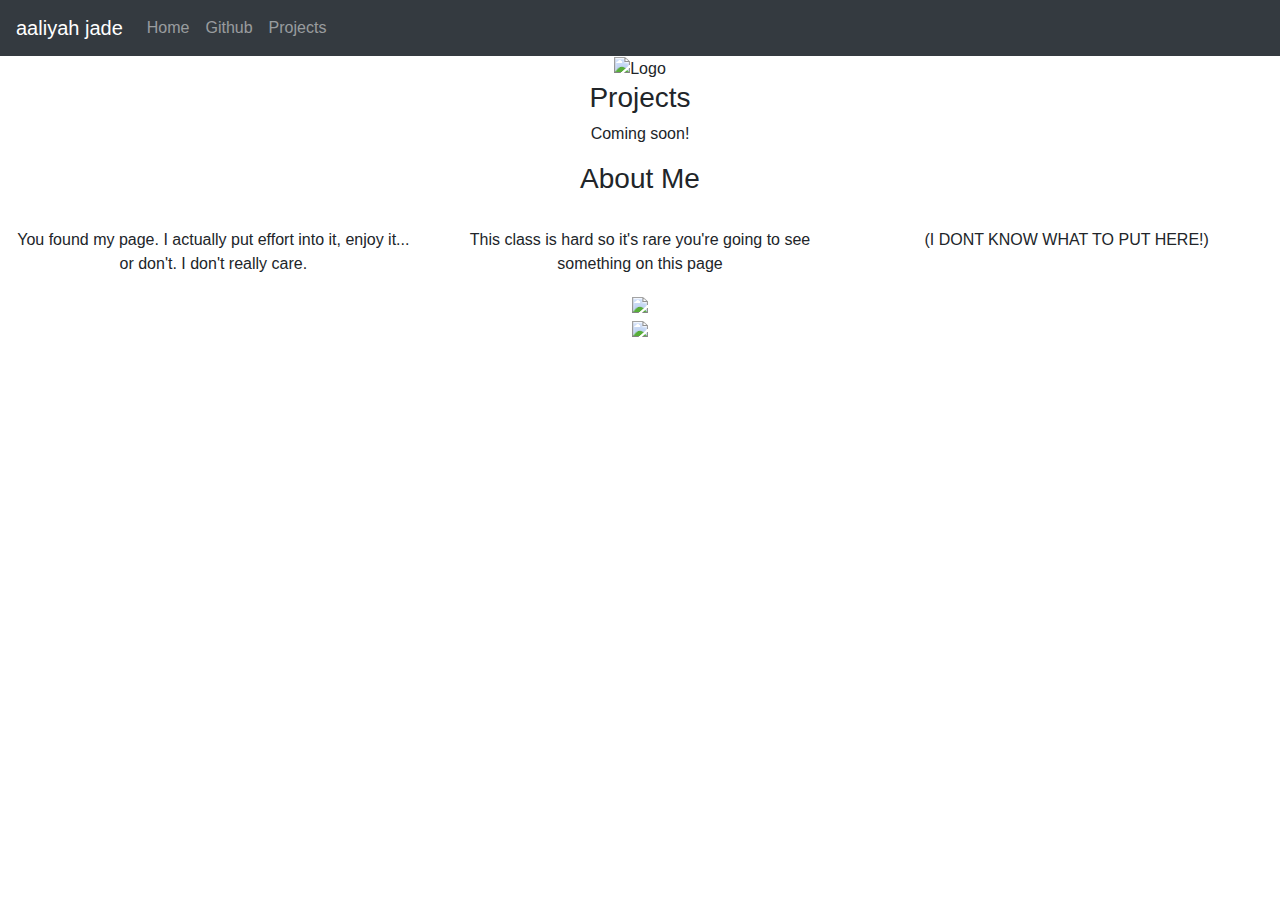
==== index.html @ a55a741f "Update index.html" ====
<!DOCTYPE html>
<html lang="en">

<head>
    <title class="owner-name">#</title>
    <meta charset="utf-8">
    <meta name="viewport" content="width=device-width, initial-scale=1">
    <link rel="stylesheet" href="https://stackpath.bootstrapcdn.com/bootstrap/4.3.1/css/bootstrap.min.css">
    <link href="https://fonts.googleapis.com/css?family=Montserrat" rel="stylesheet">
    <link rel="stylesheet" href="style.css" type="text/css">
    <script src="https://code.jquery.com/jquery-3.3.1.slim.min.js"></script>
    <script src="https://cdnjs.cloudflare.com/ajax/libs/popper.js/1.14.7/umd/popper.min.js"></script>
    <script src="https://stackpath.bootstrapcdn.com/bootstrap/4.3.1/js/bootstrap.min.js"></script>

</head>

<body>

    <!-- Navbar -->

    <nav class="navbar navbar-expand-lg navbar-dark bg-dark">
        <a class="navbar-brand owner-name" href="#"></a>
        <button class="navbar-toggler" type="button" data-toggle="collapse" data-target="#navbarSupportedContent" aria-controls="navbarSupportedContent" aria-expanded="false" aria-label="Toggle navigation">
            <span class="navbar-toggler-icon"></span>
        </button>

        <div class="collapse navbar-collapse" id="navbarSupportedContent">
            <ul class="navbar-nav mr-auto">
                <li class="nav-item">
                    <a class="nav-link" href="index.html">Home</a>
                </li>
                <li class="nav-item">
                    <a class="nav-link" href="#" id="github" target="_blank">Github</a>
                </li>
                <li class="nav-item">
                    <a class="nav-link" href="#projects">Projects</a>
                </li>
            </ul>
        </div>
    </nav>

    <!-- First Container -->
    <div class="container-fluid bg-1 text-center">
        <!--<h1 class="margin">Name</h1>-->
        <img src="img/logo.png" class="img-fluid" alt="Logo" id="logo">
    </div>

    <!-- Second Container -->
    <div class="container-fluid bg-2 text-center" id="projects">
        <h3 class="margin">Projects</h3>
        <p>Coming soon!</p>
        <div class="container">
            <div class="row">

                <!--
                <div class="col-sm-4">
                    <div class="card">
                        <div class="card-body">
                            <h5 class="card-title">Project Name</h5>
                            <h6 class="card-subtitle mb-2 text-muted">10th Grade</h6>
                            <p class="card-text">A brief explanation of the project.</p>
                            <a href="#" class="card-link">More</a>
                        </div>
                    </div>
                </div>
                -->

            </div>
        </div>
        </a>
    </div>

    <!-- Third Container (Grid) -->
    <div class="container-fluid bg-3 text-center">
        <h3 class="margin">About Me</h3><br>
        <div class="row">
            <div class="col-sm-4">
                <p>You found my page. I actually put effort into it, enjoy it... or don't. I don't really care.</p>
            </div>
            <div class="col-sm-4">
                <p>This class is hard so it's rare you're going to see something on this page</p>
            </div>
            <div class="col-sm-4">
                <p>(I DONT KNOW WHAT TO PUT HERE!)</p>
            </div>
        </div>
    </div>

    <!-- Footer -->
    <footer class="container-fluid bg-4 text-center">
        <a href="#" target="_blank" id="fork"><img src="img/fork.png"></a><br>
        <a href="https://hstatsep.github.io" target="_blank"><img src="https://hstatsep.github.io/img/hstatsep-logo-small.png" id="sep"></a>
    </footer>


    <script src="script.js"></script>
</body>

</html>
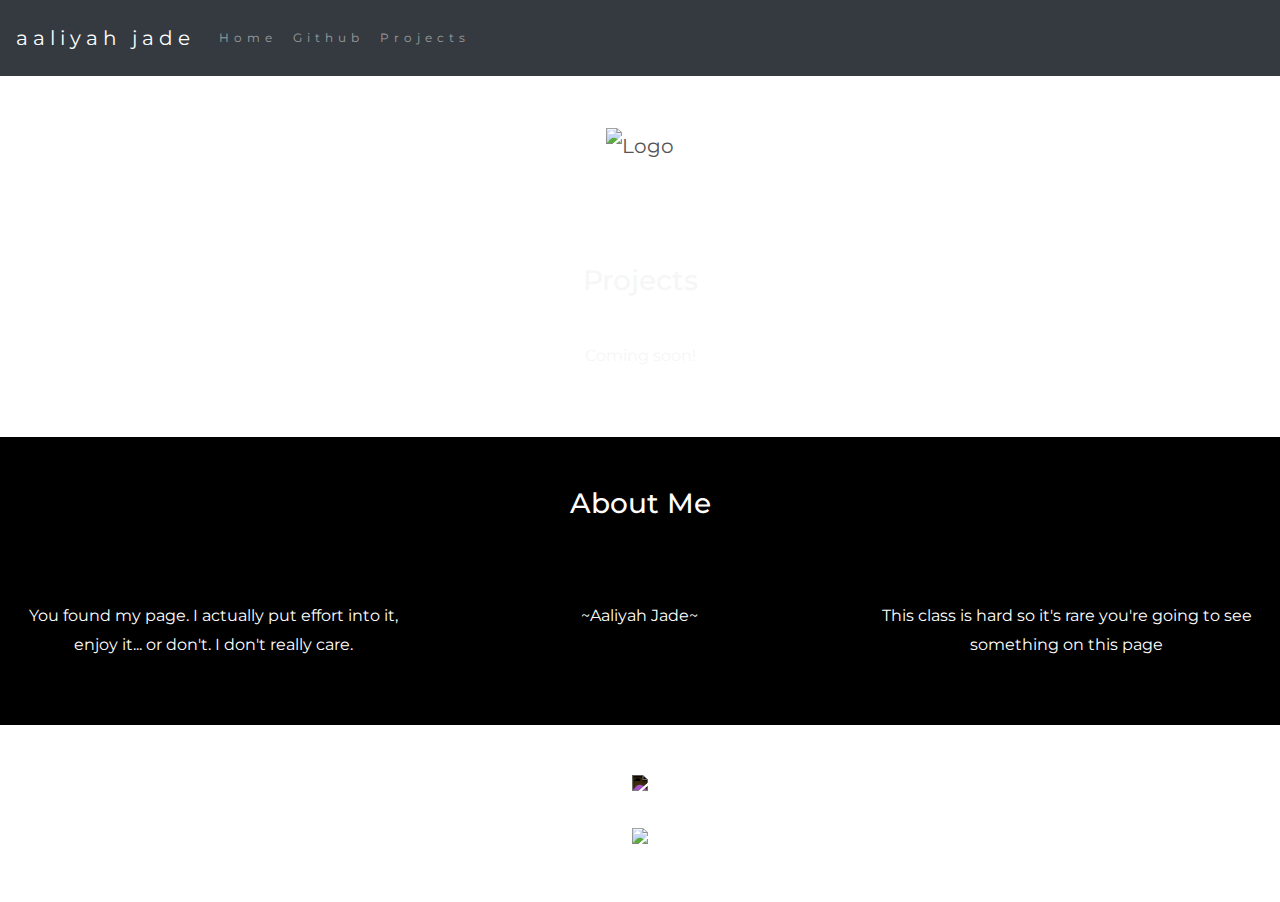
==== commit 77be78ed: "Update index.html" ====
--- a/index.html
+++ b/index.html
@@ -78,10 +78,10 @@
                 <p>You found my page. I actually put effort into it, enjoy it... or don't. I don't really care.</p>
             </div>
             <div class="col-sm-4">
-                <p>This class is hard so it's rare you're going to see something on this page</p>
+                <p>~Aaliyah Jade~</p>
             </div>
             <div class="col-sm-4">
-                <p>(I DONT KNOW WHAT TO PUT HERE!)</p>
+                <p>This class is hard so it's rare you're going to see something on this page</p>
             </div>
         </div>
     </div>
--- a/style.css
+++ b/style.css
@@ -0,0 +1,83 @@
+html, body {
+    height: 100%;
+}
+
+body {
+    font: 20px Montserrat, sans-serif;
+    line-height: 1.8;
+    color: #f5f6f7;
+}
+
+p {
+    font-size: 16px;
+}
+
+a {
+    color: #2e72a1;
+}
+
+#logo, .project-img {
+    max-height: 300px;
+}
+
+#fork img{
+    height: 25px;
+    margin-bottom: 25px;
+    filter: invert(1);
+}
+
+#sep {
+    height: 75px;
+}
+
+.margin {
+    margin-bottom: 45px;
+}
+
+.bg-1 {
+    background-color: #ffffff; /* White */
+    color: #555555;
+}
+
+.bg-2 {
+    background-color: #lightpink; /* Light Pink */
+    color: #lightpink;
+}
+
+.card {
+    color: black;
+    text-align: left;
+}
+
+.card-title {
+    font-weight: 700;
+}
+
+.bg-3 {
+    background-color: #000000; /* Black */
+    color: #ffffff;
+}
+
+.bg-4 {
+    background-color: #hotpink; /* Hot Pink */
+    color: #hotpink;
+}
+
+.container-fluid {
+    padding-top: 50px;
+    padding-bottom: 50px;
+}
+
+.navbar {
+    padding-top: 15px;
+    padding-bottom: 15px;
+    border: 0;
+    border-radius: 0;
+    margin-bottom: 0;
+    font-size: 12px;
+    letter-spacing: 5px;
+}
+
+.navbar-nav li a:hover {
+    color: #2e72a1 !important;
+}
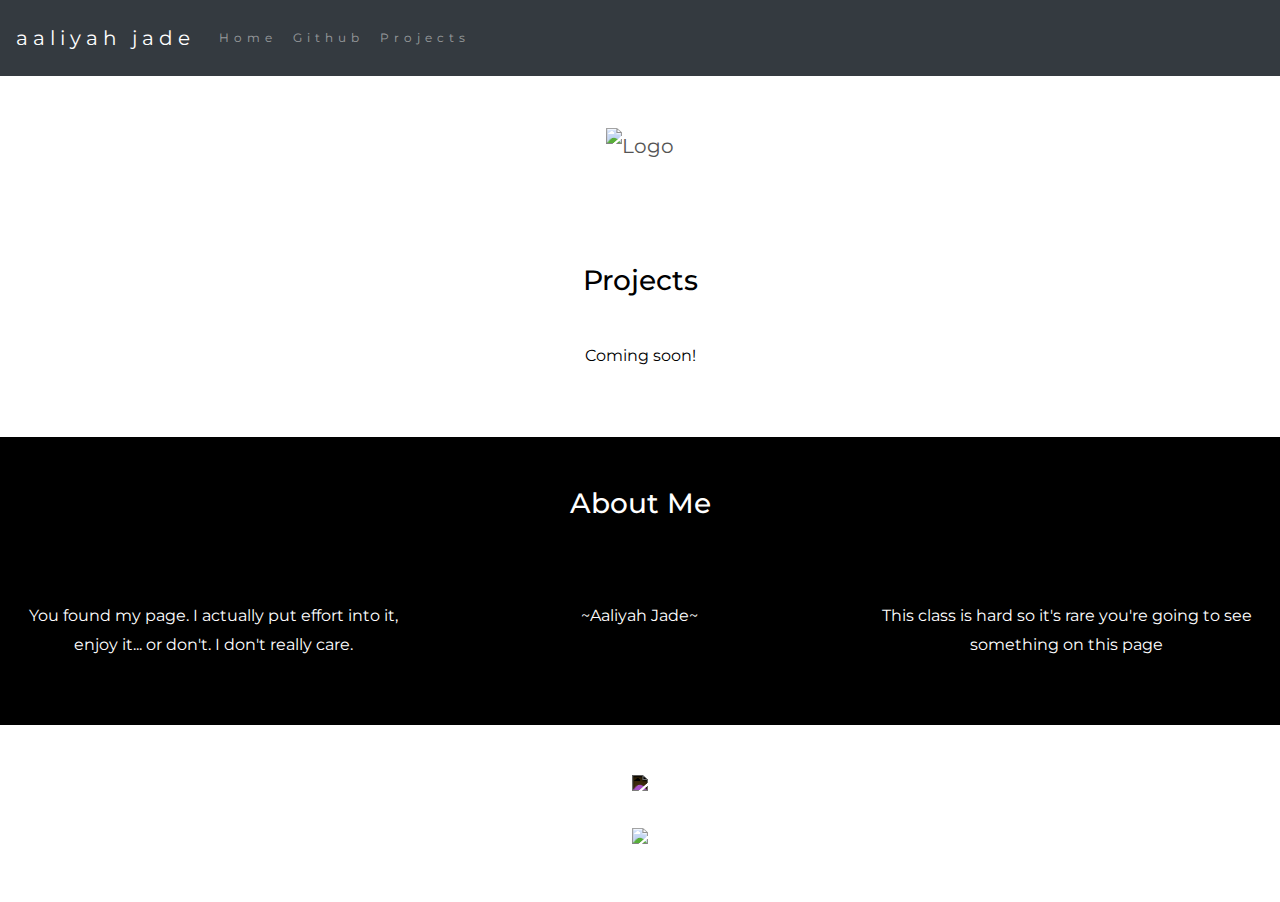
==== commit ea3bbb75: "Update index.html" ====
--- a/index.html
+++ b/index.html
@@ -42,7 +42,7 @@
     <!-- First Container -->
     <div class="container-fluid bg-1 text-center">
         <!--<h1 class="margin">Name</h1>-->
-        <img src="img/logo.png" class="img-fluid" alt="Logo" id="logo">
+        <img src="img/baby-png.png" class="img-fluid" alt="Logo" id="logo">
     </div>
 
     <!-- Second Container -->
--- a/style.css
+++ b/style.css
@@ -13,11 +13,13 @@
 }
 
 a {
-    color: #2e72a1;
+    div {
+    background: linear-gradient(to bottom, #660033 0%, #cc0000 100%);
+}
 }
 
 #logo, .project-img {
-    max-height: 300px;
+    max-height: 347px;
 }
 
 #fork img{
@@ -40,8 +42,8 @@
 }
 
 .bg-2 {
-    background-color: #lightpink; /* Light Pink */
-    color: #lightpink;
+    background-color: ##ffcccc; /* Light Pink */
+    color: #000000;
 }
 
 .card {
@@ -59,8 +61,8 @@
 }
 
 .bg-4 {
-    background-color: #hotpink; /* Hot Pink */
-    color: #hotpink;
+    background-color: ##ffcccc; /* Light Pink */
+    color: #000000;
 }
 
 .container-fluid {
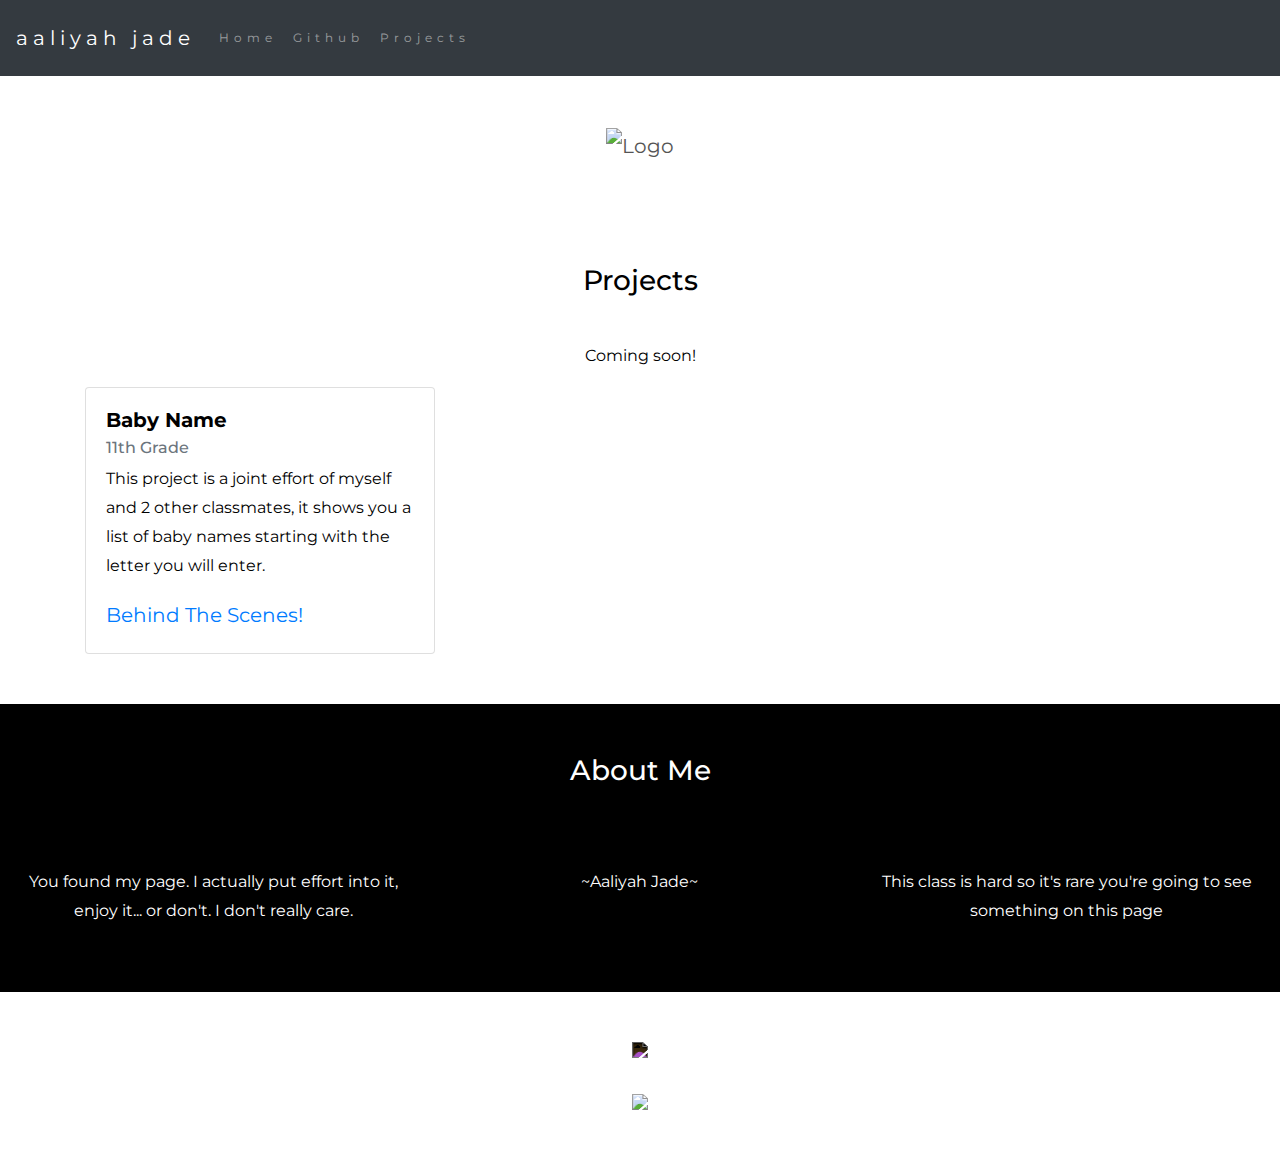
==== commit 7ba39e97: "Update index.html" ====
--- a/index.html
+++ b/index.html
@@ -52,18 +52,18 @@
         <div class="container">
             <div class="row">
 
-                <!--
+                
                 <div class="col-sm-4">
                     <div class="card">
                         <div class="card-body">
-                            <h5 class="card-title">Project Name</h5>
-                            <h6 class="card-subtitle mb-2 text-muted">10th Grade</h6>
-                            <p class="card-text">A brief explanation of the project.</p>
-                            <a href="#" class="card-link">More</a>
+                            <h5 class="card-title">Baby Name</h5>
+                            <h6 class="card-subtitle mb-2 text-muted">11th Grade</h6>
+                            <p class="card-text">This project is a joint effort of myself and 2 other classmates, it shows you a list of baby names starting with the letter you will enter.</p>
+                            <a href="projects/baby-names.html" class="card-link">Behind The Scenes!</a>
                         </div>
                     </div>
                 </div>
-                -->
+               
 
             </div>
         </div>
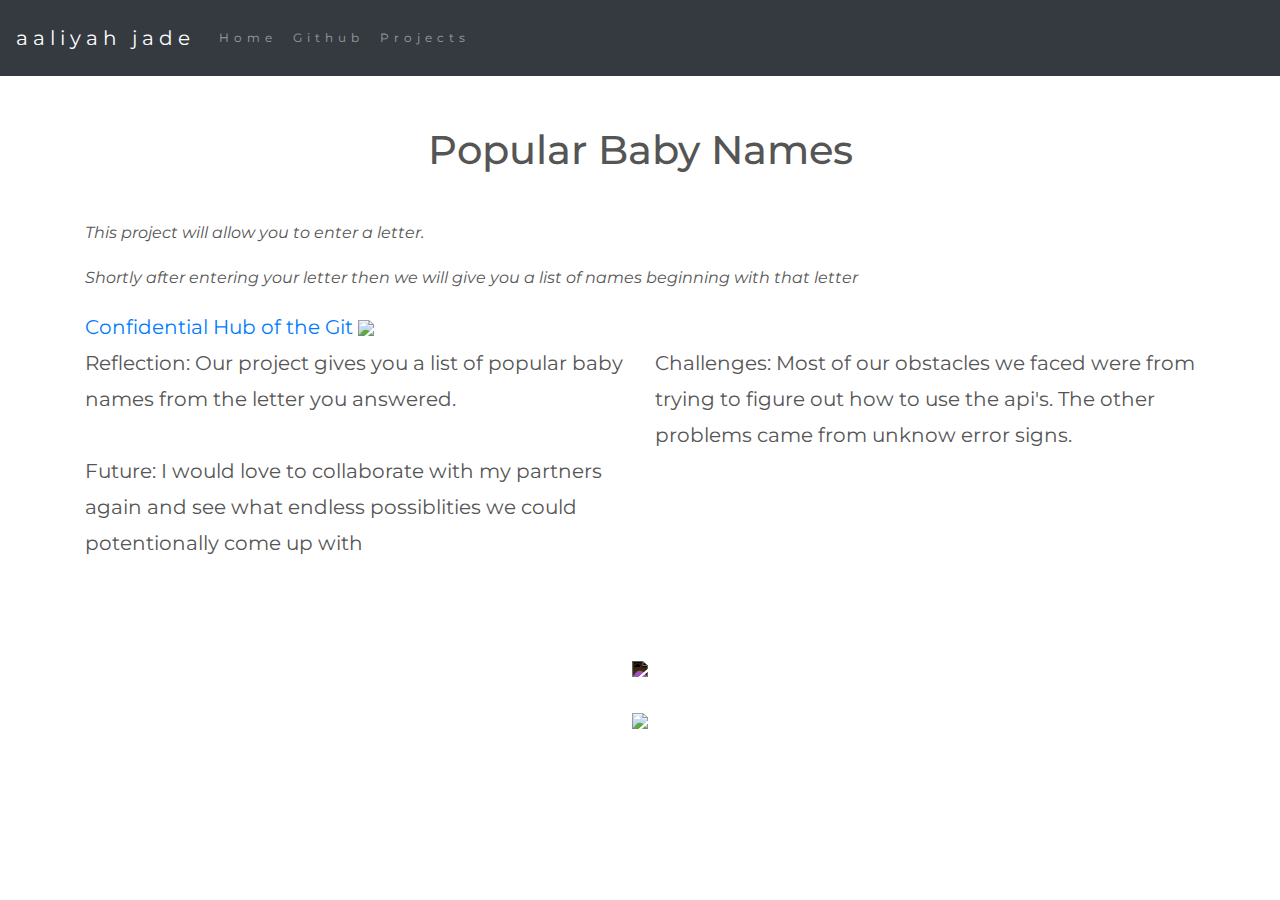
==== commit b6701f6b: "Update index.html" ====
--- a/index.html
+++ b/index.html
@@ -2,12 +2,12 @@
 <html lang="en">
 
 <head>
-    <title class="owner-name">#</title>
+    <title class="Aaliyah">#</title>
     <meta charset="utf-8">
     <meta name="viewport" content="width=device-width, initial-scale=1">
     <link rel="stylesheet" href="https://stackpath.bootstrapcdn.com/bootstrap/4.3.1/css/bootstrap.min.css">
     <link href="https://fonts.googleapis.com/css?family=Montserrat" rel="stylesheet">
-    <link rel="stylesheet" href="style.css" type="text/css">
+    <link rel="stylesheet" href="../style.css" type="text/css">
     <script src="https://code.jquery.com/jquery-3.3.1.slim.min.js"></script>
     <script src="https://cdnjs.cloudflare.com/ajax/libs/popper.js/1.14.7/umd/popper.min.js"></script>
     <script src="https://stackpath.bootstrapcdn.com/bootstrap/4.3.1/js/bootstrap.min.js"></script>
@@ -27,73 +27,64 @@
         <div class="collapse navbar-collapse" id="navbarSupportedContent">
             <ul class="navbar-nav mr-auto">
                 <li class="nav-item">
-                    <a class="nav-link" href="index.html">Home</a>
+                    <a class="nav-link" href="../index.html">Home</a>
                 </li>
                 <li class="nav-item">
-                    <a class="nav-link" href="#" id="github" target="_blank">Github</a>
+                    <a class="nav-link" href="https://github.com/Aaliyahv0186" id="github" target="_blank">Github</a>
                 </li>
                 <li class="nav-item">
-                    <a class="nav-link" href="#projects">Projects</a>
+                    <a class="nav-link" href="https://github.com/Aaliyahv0186/aaliyahv0186.github.io/tree/master/projects">Projects</a>
                 </li>
             </ul>
         </div>
     </nav>
 
     <!-- First Container -->
-    <div class="container-fluid bg-1 text-center">
-        <!--<h1 class="margin">Name</h1>-->
-        <img src="img/baby-png.png" class="img-fluid" alt="Logo" id="logo">
-    </div>
+    <div class="container-fluid bg-1">
+        <div class="container">
 
-    <!-- Second Container -->
-    <div class="container-fluid bg-2 text-center" id="projects">
-        <h3 class="margin">Projects</h3>
-        <p>Coming soon!</p>
-        <div class="container">
+            <b></b><h1 class="margin text-center">Popular Baby Names</h1></b>
+            <i><p>This project will allow you to enter a letter.</p></i>
+            <i><p>Shortly after entering your letter then we will give you a list of names beginning with that letter</p></i>
+            <!--<a href="https://ide.cs50.io/ad5ad23286834c41a668945d8f6d338f">Link about my lovely project</a><br>-->
+
+            <!--EXAMPLE OF PREVIEW LINK-->
+            <a href="https://ide-ad5ad23286834c41a668945d8f6d338f-8081.cs50.ws/index.html">Confidential</a>
+            <!--EXAMPLE OF GITHUB LINK-->
+            <a href="https://github.com/Aaliyahv0186/aaliyahv0186.github.io">Hub of the Git</a>
+
+            <img src="../img/screenshot(11).png" class="img-fluid project-img">
+
+
             <div class="row">
 
                 
-                <div class="col-sm-4">
-                    <div class="card">
-                        <div class="card-body">
-                            <h5 class="card-title">Baby Name</h5>
-                            <h6 class="card-subtitle mb-2 text-muted">11th Grade</h6>
-                            <p class="card-text">This project is a joint effort of myself and 2 other classmates, it shows you a list of baby names starting with the letter you will enter.</p>
-                            <a href="projects/baby-names.html" class="card-link">Behind The Scenes!</a>
-                        </div>
+                <div class="col-sm-6">
+                    Reflection: Our project gives you a list of popular baby names from the letter you answered.
+                </div>
+                <div class="col-sm-6">
+                    Challenges: Most of our obstacles we faced were from trying to figure out how to use the api's. The other problems came from unknow error signs. 
+                </div>
+                <div class="col-sm-6">
+                    Future: I would love to collaborate with my partners again and see what endless possiblities we could potentionally come up with
                     </div>
-                </div>
-               
+             
 
             </div>
-        </div>
-        </a>
-    </div>
 
-    <!-- Third Container (Grid) -->
-    <div class="container-fluid bg-3 text-center">
-        <h3 class="margin">About Me</h3><br>
-        <div class="row">
-            <div class="col-sm-4">
-                <p>You found my page. I actually put effort into it, enjoy it... or don't. I don't really care.</p>
-            </div>
-            <div class="col-sm-4">
-                <p>~Aaliyah Jade~</p>
-            </div>
-            <div class="col-sm-4">
-                <p>This class is hard so it's rare you're going to see something on this page</p>
-            </div>
         </div>
     </div>
 
+
+
     <!-- Footer -->
     <footer class="container-fluid bg-4 text-center">
-        <a href="#" target="_blank" id="fork"><img src="img/fork.png"></a><br>
-        <a href="https://hstatsep.github.io" target="_blank"><img src="https://hstatsep.github.io/img/hstatsep-logo-small.png" id="sep"></a>
+        <a href="../img/screenshot(11).png" target="_blank" id="fork"><img src="../img/screenshot(11).png"></a><br>
+        <a href="LogoMakr-4MP1y6.png" target="_blank"><img src="LogoMakr-4MP1y6.png" id="sep"></a>
     </footer>
 
 
-    <script src="script.js"></script>
+    <script src="../script.js"></script>
 </body>
 
 </html>
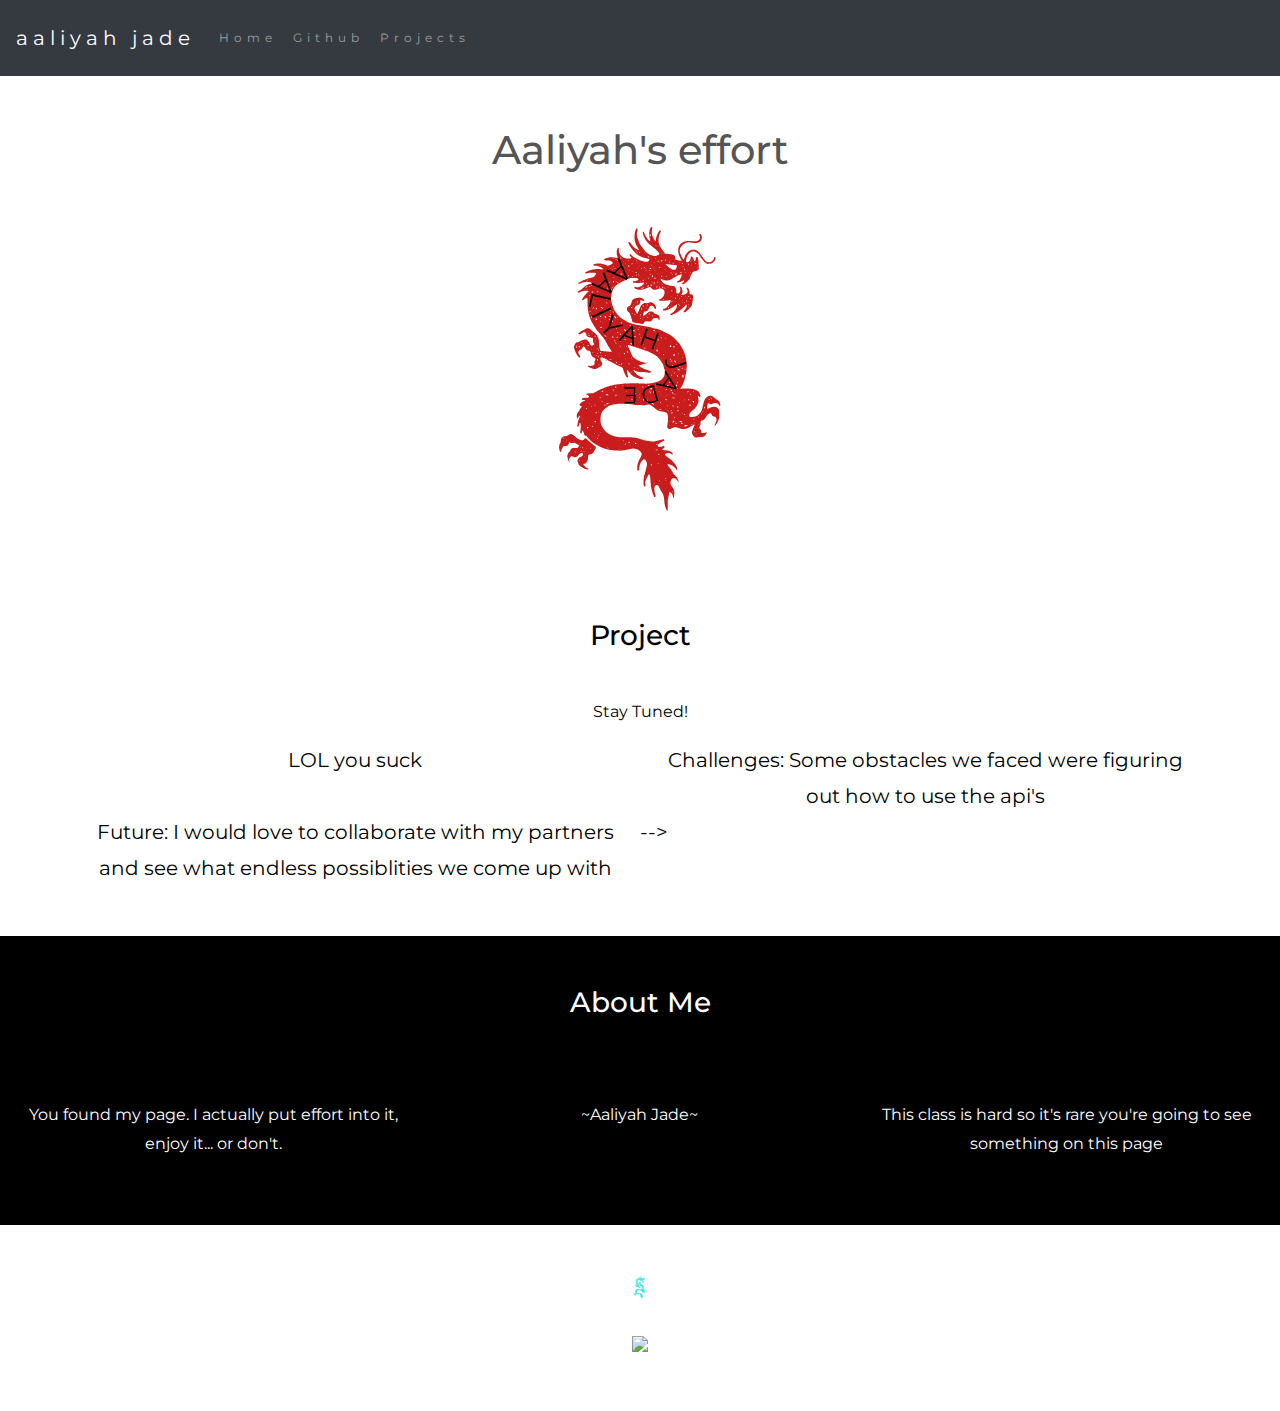
==== commit 39be2eb3: "Update index.html" ====
--- a/index.html
+++ b/index.html
@@ -2,12 +2,12 @@
 <html lang="en">
 
 <head>
-    <title class="Aaliyah">#</title>
+    <title class="owner-name">#</title>
     <meta charset="utf-8">
     <meta name="viewport" content="width=device-width, initial-scale=1">
     <link rel="stylesheet" href="https://stackpath.bootstrapcdn.com/bootstrap/4.3.1/css/bootstrap.min.css">
     <link href="https://fonts.googleapis.com/css?family=Montserrat" rel="stylesheet">
-    <link rel="stylesheet" href="../style.css" type="text/css">
+    <link rel="stylesheet" href="style.css" type="text/css">
     <script src="https://code.jquery.com/jquery-3.3.1.slim.min.js"></script>
     <script src="https://cdnjs.cloudflare.com/ajax/libs/popper.js/1.14.7/umd/popper.min.js"></script>
     <script src="https://stackpath.bootstrapcdn.com/bootstrap/4.3.1/js/bootstrap.min.js"></script>
@@ -27,64 +27,72 @@
         <div class="collapse navbar-collapse" id="navbarSupportedContent">
             <ul class="navbar-nav mr-auto">
                 <li class="nav-item">
-                    <a class="nav-link" href="../index.html">Home</a>
+                    <a class="nav-link" href="index.html">Home</a>
                 </li>
                 <li class="nav-item">
-                    <a class="nav-link" href="https://github.com/Aaliyahv0186" id="github" target="_blank">Github</a>
+                    <a class="nav-link" href="#" id="github" target="_blank">Github</a>
                 </li>
                 <li class="nav-item">
-                    <a class="nav-link" href="https://github.com/Aaliyahv0186/aaliyahv0186.github.io/tree/master/projects">Projects</a>
+                    <a class="nav-link" href="#projects">Projects</a>
                 </li>
             </ul>
         </div>
     </nav>
 
     <!-- First Container -->
-    <div class="container-fluid bg-1">
+    <div class="container-fluid bg-1 text-center">
+        <h1 class="margin">Aaliyah's effort</h1>
+        <img src="img/LogoMakr-6ANrWJ.png" class="img-fluid" alt="Logo" id="logo">
+    </div>
+
+    <!-- Second Container -->
+    <div class="container-fluid bg-2 text-center" id="projects">
+        <h3 class="margin">Project</h3>
+        <p>Stay Tuned!</p>
         <div class="container">
-
-            <b></b><h1 class="margin text-center">Popular Baby Names</h1></b>
-            <i><p>This project will allow you to enter a letter.</p></i>
-            <i><p>Shortly after entering your letter then we will give you a list of names beginning with that letter</p></i>
-            <!--<a href="https://ide.cs50.io/ad5ad23286834c41a668945d8f6d338f">Link about my lovely project</a><br>-->
-
-            <!--EXAMPLE OF PREVIEW LINK-->
-            <a href="https://ide-ad5ad23286834c41a668945d8f6d338f-8081.cs50.ws/index.html">Confidential</a>
-            <!--EXAMPLE OF GITHUB LINK-->
-            <a href="https://github.com/Aaliyahv0186/aaliyahv0186.github.io">Hub of the Git</a>
-
-            <img src="../img/screenshot(11).png" class="img-fluid project-img">
-
-
             <div class="row">
 
                 
                 <div class="col-sm-6">
-                    Reflection: Our project gives you a list of popular baby names from the letter you answered.
+                    LOL you suck
                 </div>
                 <div class="col-sm-6">
-                    Challenges: Most of our obstacles we faced were from trying to figure out how to use the api's. The other problems came from unknow error signs. 
+                    Challenges: Some obstacles we faced were figuring out how to use the api's 
                 </div>
                 <div class="col-sm-6">
-                    Future: I would love to collaborate with my partners again and see what endless possiblities we could potentionally come up with
+                    Future: I would love to collaborate with my partners and see what endless possiblities we come up with
                     </div>
-             
+                -->
 
             </div>
 
         </div>
     </div>
 
-
+    <!-- Third Container (Grid) -->
+    <div class="container-fluid bg-3 text-center">
+        <h3 class="margin">About Me</h3><br>
+        <div class="row">
+            <div class="col-sm-4">
+                <p>You found my page. I actually put effort into it, enjoy it... or don't.</p>
+            </div>
+            <div class="col-sm-4">
+                <p>~Aaliyah Jade~</p>
+            </div>
+            <div class="col-sm-4">
+                <p>This class is hard so it's rare you're going to see something on this page</p>
+            </div>
+        </div>
+    </div>
 
     <!-- Footer -->
     <footer class="container-fluid bg-4 text-center">
-        <a href="../img/screenshot(11).png" target="_blank" id="fork"><img src="../img/screenshot(11).png"></a><br>
-        <a href="LogoMakr-4MP1y6.png" target="_blank"><img src="LogoMakr-4MP1y6.png" id="sep"></a>
+        <a href="#" target="_blank" id="fork"><img src="img/LogoMakr-6ANrWJ.png"></a><br>
+        <a href="https://hstatsep.github.io" target="_blank"><img src="https://hstatsep.github.io/img/hstatsep-logo-small.png" id="sep"></a>
     </footer>
 
 
-    <script src="../script.js"></script>
+    <script src="script.js"></script>
 </body>
 
 </html>
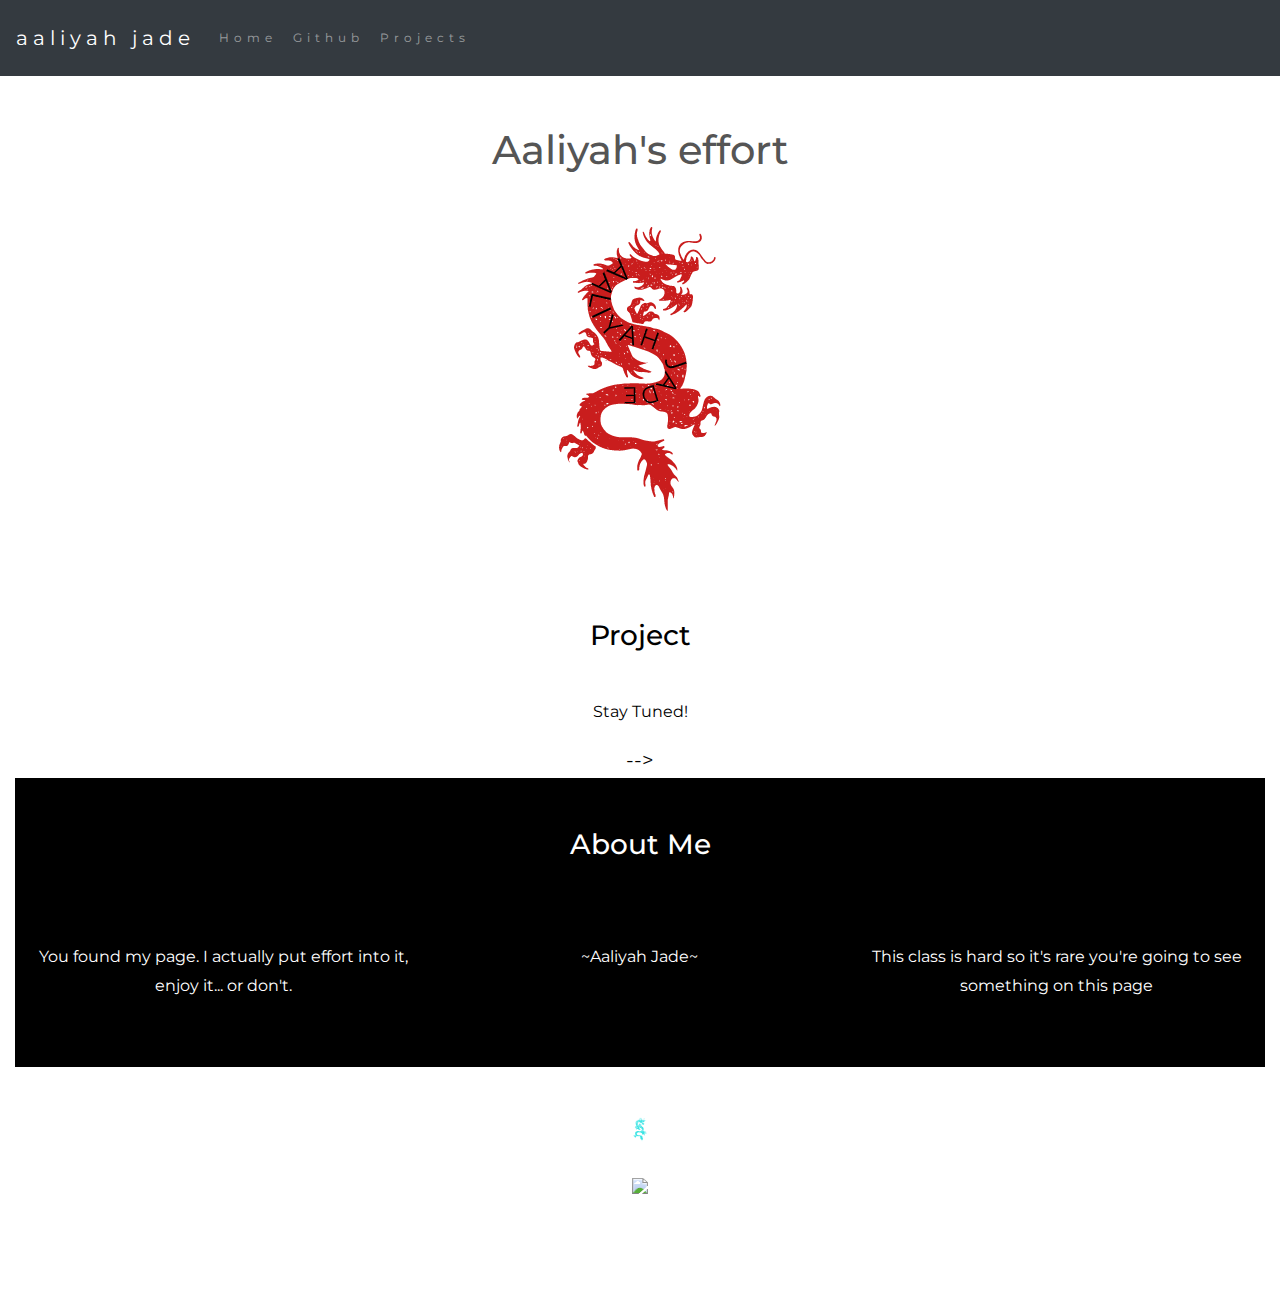
==== commit c1479fb4: "Update index.html" ====
--- a/index.html
+++ b/index.html
@@ -49,25 +49,25 @@
     <div class="container-fluid bg-2 text-center" id="projects">
         <h3 class="margin">Project</h3>
         <p>Stay Tuned!</p>
-        <div class="container">
-            <div class="row">
+    <!--    <div class="container">-->
+    <!--        <div class="row">-->
 
                 
-                <div class="col-sm-6">
-                    LOL you suck
-                </div>
-                <div class="col-sm-6">
-                    Challenges: Some obstacles we faced were figuring out how to use the api's 
-                </div>
-                <div class="col-sm-6">
-                    Future: I would love to collaborate with my partners and see what endless possiblities we come up with
-                    </div>
-                -->
+    <!--            <div class="col-sm-6">-->
+    <!--                Reflection: ...-->
+    <!--            </div>-->
+    <!--            <div class="col-sm-6">-->
+    <!--                Challenges: ...-->
+    <!--            </div>-->
+    <!--            <div class="col-sm-6">-->
+    <!--                Future: ...-->
+    <!--                </div>-->
+    <!--            -->-->
 
-            </div>
+    <!--        </div>-->
 
-        </div>
-    </div>
+    <!--    </div>-->
+    <!--</div>-->
 
     <!-- Third Container (Grid) -->
     <div class="container-fluid bg-3 text-center">
